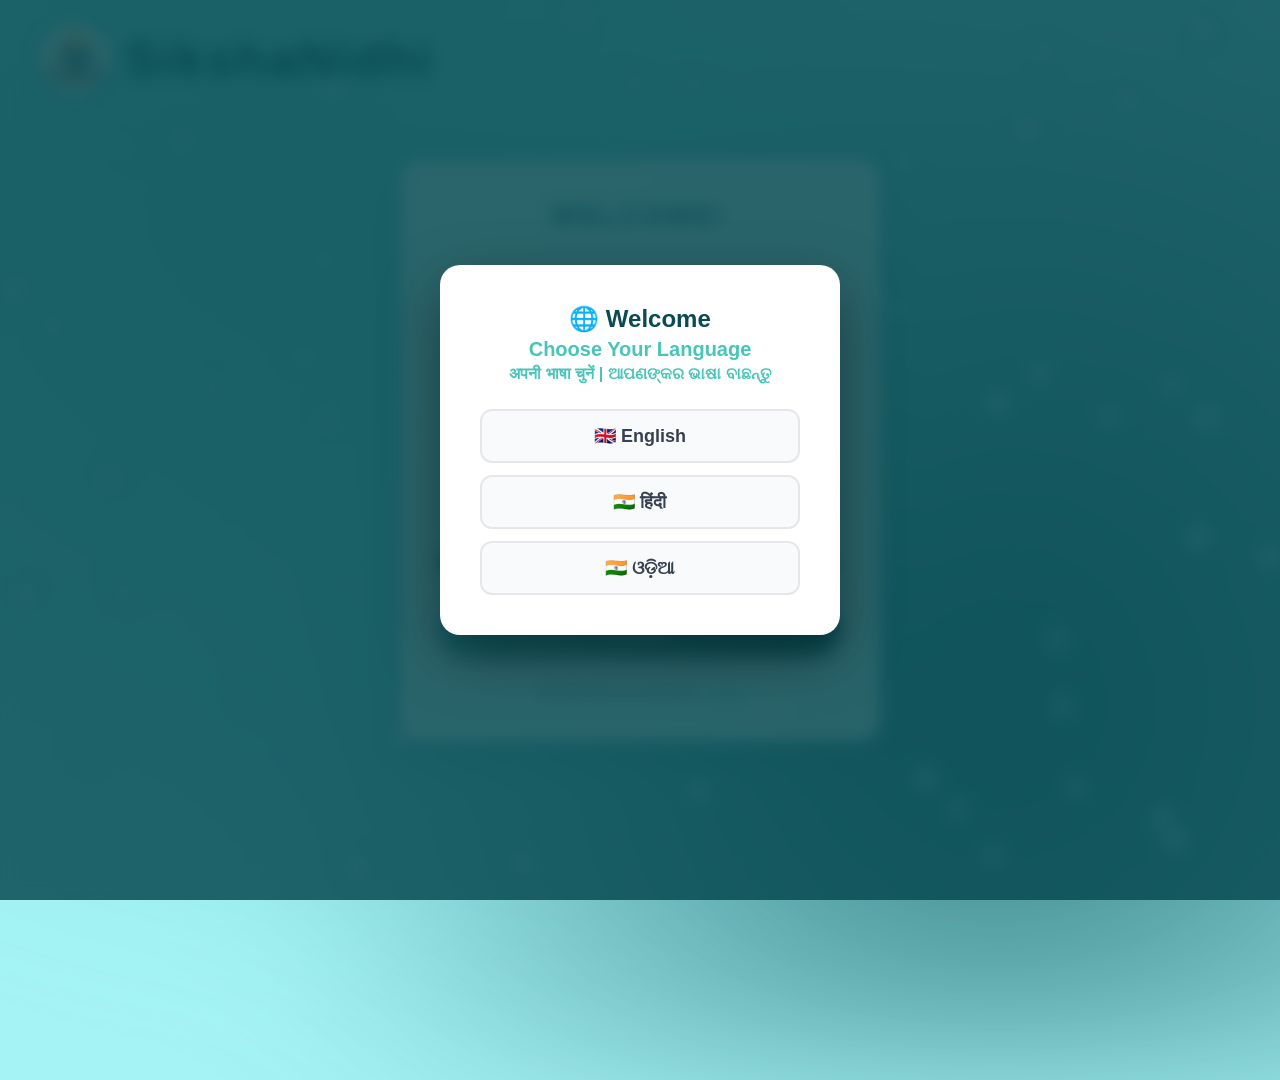
==== frontend/index.html @ 80c8c813 "Update project" ====
<!DOCTYPE html>
<html lang="en">

<head>
    <meta charset="UTF-8">
    <meta name="viewport" content="width=device-width, initial-scale=1.0">
    <title data-i18n="login_page_title">Register & Login Page | SikshaNidhi</title>
    <style>
        /* Base Reset */
        * {
            margin: 0;
            padding: 0;
            box-sizing: border-box;
            font-family: 'Segoe UI', Tahoma, Geneva, Verdana, sans-serif;
        }

        body {
            display: flex;
            align-items: center;
            justify-content: center;
            height: 100vh;
            width: 100vw;
            background-color: #a5f3f5;
            /* Light cyan from attached image */
            position: relative;
            overflow: hidden;
        }

        /* --- Shadowy Graduates Background Animation --- */
        .graduates-background {
            position: absolute;
            top: 0;
            left: 0;
            width: 100%;
            height: 100%;
            /* Semi-transparent dark silhouettes */
            background-image: url('[data-uri]');
            background-size: cover;
            background-repeat: repeat;
            z-index: -2;
            animation: graduateLoop 60s linear infinite;
            opacity: 0.6;
        }

        @keyframes graduateLoop {
            0% {
                background-position: 0 0;
            }

            100% {
                background-position: 0 -1000px;
            }
        }

        /* Blurred background effect using gradient colors */
        body::before {
            content: '';
            position: absolute;
            top: -20%;
            left: -20%;
            width: 140%;
            height: 140%;
            background: radial-gradient(circle at 30% 30%, #53c9c2 0%, transparent 50%),
                radial-gradient(circle at 70% 70%, #054b50 0%, transparent 50%),
                radial-gradient(circle at 50% 10%, #a5f3f5 0%, transparent 40%);
            filter: blur(80px);
            z-index: -3;
            animation: moveGradient 20s infinite alternate;
            opacity: 0.7;
        }

        @keyframes moveGradient {
            0% {
                transform: scale(1) translate(0, 0);
            }

            50% {
                transform: scale(1.05) translate(2%, 2%);
            }

            100% {
                transform: scale(1) translate(-2%, -2%);
            }
        }

        /* Dynamic Shining Particles */
        .particles {
            position: absolute;
            top: 0;
            left: 0;
            width: 100%;
            height: 100%;
            overflow: hidden;
            z-index: 0;
            pointer-events: none;
        }

        .particle {
            position: absolute;
            background: #fff;
            /* Updated to match the new teal glow */
            box-shadow: 0 0 12px 4px rgba(255, 255, 255, 0.9), 0 0 25px 8px rgba(83, 201, 194, 0.8);
            border-radius: 50%;
            animation: float-and-shine linear infinite;
        }

        @keyframes float-and-shine {
            0% {
                transform: translateY(0) scale(0);
                opacity: 0;
            }

            50% {
                opacity: 1;
                transform: translateY(-20vh) scale(1.5);
            }

            100% {
                transform: translateY(-40vh) scale(0);
                opacity: 0;
            }
        }

        /* --- Glassmorphism Container --- */
        .form-container {
            width: 100%;
            max-width: 480px;
            background: rgba(255, 255, 255, 0.85);
            /* Whiter tint for contrast */
            border: 1px solid rgba(83, 201, 194, 0.6);
            /* Medium teal border */
            border-radius: 20px;
            padding: 40px;
            backdrop-filter: blur(25px);
            -webkit-backdrop-filter: blur(25px);
            box-shadow: 0 15px 50px rgba(0, 0, 0, 0.1),
                0 0 30px rgba(83, 201, 194, 0.3);
            color: #333;
            transition: opacity 0.4s ease, transform 0.4s ease, box-shadow 0.3s ease;
            position: absolute;
        }

        .form-container:hover {
            box-shadow: 0 20px 60px rgba(0, 0, 0, 0.12),
                0 0 40px rgba(83, 201, 194, 0.5);
        }

        /* Smooth Hide/Show Transition */
        .hidden {
            opacity: 0;
            visibility: hidden;
            pointer-events: none;
            transform: translateY(20px) scale(0.95);
        }

        .form-container:not(.hidden) {
            opacity: 1;
            visibility: visible;
            pointer-events: auto;
            transform: translateY(0) scale(1);
            z-index: 10;
        }

        .form-container h1 {
            text-align: center;
            font-weight: 600;
            letter-spacing: 4px;
            margin-bottom: 35px;
            font-size: 26px;
            color: #054b50;
            /* Dark teal from attachments */
        }

        /* Error Message Box */
        .error-message {
            background-color: rgba(217, 39, 78, 0.1);
            border: 1px solid #d9274e;
            color: #d9274e;
            text-align: center;
            padding: 12px;
            border-radius: 10px;
            margin-bottom: 20px;
            font-size: 14px;
            opacity: 0;
            transition: opacity 0.3s ease;
            display: none;
        }

        .error-message.show {
            opacity: 1;
            display: block;
        }

        /* Input Fields */
        .input-group {
            margin-bottom: 20px;
            position: relative;
        }

        .input-group input {
            width: 100%;
            padding: 16px 20px;
            background: rgba(255, 255, 255, 0.9);
            border: 1px solid rgba(83, 201, 194, 0.6);
            /* Medium teal */
            border-radius: 12px;
            color: #333;
            font-size: 15px;
            outline: none;
            transition: all 0.3s ease;
        }

        .input-group input:disabled {
            background: rgba(220, 220, 220, 0.4);
            cursor: not-allowed;
            color: #999;
        }

        .input-group input:focus:not(:disabled) {
            border-color: #53c9c2;
            background: rgba(255, 255, 255, 1);
            box-shadow: 0 0 15px rgba(83, 201, 194, 0.4);
        }

        .input-group input::placeholder {
            color: #6b7280;
        }

        /* Eye Icon */
        .eye-icon {
            position: absolute;
            right: 18px;
            top: 50%;
            transform: translateY(-50%);
            cursor: pointer;
            color: #6b7280;
            font-size: 18px;
            user-select: none;
        }

        /* Checkbox Area */
        .remember-me {
            display: flex;
            align-items: center;
            margin-bottom: 30px;
            font-size: 14px;
            color: #555;
        }

        .remember-me input {
            margin-right: 10px;
            accent-color: #054b50;
            /* Dark teal accent */
            width: 16px;
            height: 16px;
            cursor: pointer;
        }

        /* Main Button */
        .action-btn {
            width: 100%;
            padding: 16px;
            /* Gradient matching the attached images (Medium Teal to Dark Teal) */
            background: linear-gradient(135deg, #53c9c2 0%, #054b50 100%);
            border: none;
            border-radius: 30px;
            color: white;
            font-size: 16px;
            font-weight: 600;
            cursor: pointer;
            transition: all 0.3s ease;
            box-shadow: 0 4px 15px rgba(5, 75, 80, 0.4);
        }

        .action-btn:hover {
            transform: translateY(-2px);
            box-shadow: 0 8px 25px rgba(5, 75, 80, 0.6);
        }

        /* --- Logo & App Name Container --- */
        .app-header {
            position: absolute;
            top: 25px;
            left: 40px;
            display: flex;
            align-items: center;
            gap: 15px;
            /* Space between logo and text */
            z-index: 20;
        }

        .app-logo-wrapper {
            width: 70px;
            height: 70px;
            border-radius: 50%;
            overflow: hidden;
            display: flex;
            align-items: center;
            justify-content: center;
            box-shadow: 0 4px 15px rgba(5, 75, 80, 0.3);
            background: white;
            z-index: 21;
        }

        .app-logo-img {
            width: 100%;
            height: 100%;
            object-fit: cover;
            transform: scale(1.4);
            /* Zoom in to crop black border */
        }

        .app-name {
            font-size: 50px;
            font-weight: 800;
            color: #054b50;
            /* Dark teal */
            letter-spacing: 2px;
            animation: logoPulse 4s infinite alternate;
        }

        @keyframes logoPulse {
            0% {
                text-shadow: 0 2px 10px rgba(83, 201, 194, 0.4);
            }

            100% {
                text-shadow: 0 5px 25px rgba(83, 201, 194, 0.8), 0 0 15px rgba(255, 255, 255, 0.4);
            }
        }

        /* Bottom Login Link */
        .toggle-link {
            text-align: center;
            margin-top: 30px;
            color: #666;
            font-size: 14px;
        }

        .toggle-link a {
            color: #53c9c2;
            /* Medium teal */
            text-decoration: none;
            font-weight: 600;
            margin-left: 5px;
            transition: color 0.3s ease;
            cursor: pointer;
        }

        .toggle-link a:hover {
            color: #054b50;
            /* Dark teal */
            text-shadow: 0 0 5px rgba(83, 201, 194, 0.3);
        }

        /* Responsive styling for smaller screens */
        @media (max-width: 600px) {
            .app-header {
                left: 20px;
                top: 15px;
            }

            .app-name {
                font-size: 32px;
            }

            .app-logo-img {
                width: 45px;
                height: 45px;
            }

            .form-container {
                margin: 20px;
                padding: 30px 20px;
                width: calc(100% - 40px);
                top: 80px;
            }
        }
    </style>
  <script src="/config.js"></script>
</head>

<body>

    <div class="graduates-background"></div>

    <!-- Intro Splash Screen -->
    <style>
        #intro-overlay {
            position: fixed;
            top: 0; left: 0;
            width: 100%; height: 100%;
            z-index: 100000;
            background: linear-gradient(135deg, #031f22 0%, #054b50 40%, #0a7a82 70%, #053c42 100%);
            display: flex;
            flex-direction: column;
            align-items: center;
            justify-content: center;
            overflow: hidden;
            transition: opacity 0.9s ease;
        }
        /* Animated radial glow blobs */
        #intro-overlay::before {
            content: '';
            position: absolute;
            width: 600px; height: 600px;
            border-radius: 50%;
            background: radial-gradient(circle, rgba(83,201,194,0.18) 0%, transparent 70%);
            top: -100px; left: -100px;
            animation: blobMove1 8s ease-in-out infinite alternate;
        }
        #intro-overlay::after {
            content: '';
            position: absolute;
            width: 500px; height: 500px;
            border-radius: 50%;
            background: radial-gradient(circle, rgba(76,201,192,0.14) 0%, transparent 70%);
            bottom: -80px; right: -80px;
            animation: blobMove2 9s ease-in-out infinite alternate;
        }
        @keyframes blobMove1 {
            from { transform: translate(0,0) scale(1); }
            to   { transform: translate(80px, 60px) scale(1.2); }
        }
        @keyframes blobMove2 {
            from { transform: translate(0,0) scale(1); }
            to   { transform: translate(-60px,-50px) scale(1.15); }
        }
        .splash-logo-ring {
            width: 130px; height: 130px;
            border-radius: 50%;
            background: rgba(255,255,255,0.06);
            border: 2.5px solid rgba(83,201,194,0.5);
            display: flex;
            align-items: center;
            justify-content: center;
            box-shadow: 0 0 0 0 rgba(83,201,194,0.4);
            animation: ringPulse 2s ease-in-out infinite, splashLogoIn 0.8s cubic-bezier(0.22,1,0.36,1) forwards;
            opacity: 0;
            margin-bottom: 30px;
            position: relative;
            z-index: 1;
        }
        @keyframes ringPulse {
            0%   { box-shadow: 0 0 0 0 rgba(83,201,194,0.4); }
            70%  { box-shadow: 0 0 0 20px rgba(83,201,194,0); }
            100% { box-shadow: 0 0 0 0 rgba(83,201,194,0); }
        }
        @keyframes splashLogoIn {
            from { opacity: 0; transform: scale(0.6) translateY(30px); }
            to   { opacity: 1; transform: scale(1) translateY(0); }
        }
        .splash-logo-img {
            width: 90px; height: 90px;
            border-radius: 50%;
            object-fit: cover;
            transform: scale(1.4);
        }
        .splash-app-name {
            font-family: 'Segoe UI', Tahoma, Geneva, Verdana, sans-serif;
            font-size: 52px;
            font-weight: 800;
            letter-spacing: 3px;
            color: #ffffff;
            text-shadow: 0 0 40px rgba(83,201,194,0.8), 0 4px 20px rgba(0,0,0,0.4);
            animation: splashNameIn 1s 0.3s cubic-bezier(0.22,1,0.36,1) forwards;
            opacity: 0;
            position: relative;
            z-index: 1;
        }
        @keyframes splashNameIn {
            from { opacity: 0; transform: translateY(20px); letter-spacing: 8px; }
            to   { opacity: 1; transform: translateY(0); letter-spacing: 3px; }
        }
        .splash-tagline {
            font-family: 'Segoe UI', Tahoma, Geneva, Verdana, sans-serif;
            font-size: 15px;
            color: rgba(165,232,226,0.8);
            letter-spacing: 2.5px;
            text-transform: uppercase;
            margin-top: 10px;
            animation: splashTagIn 1s 0.6s ease forwards;
            opacity: 0;
            position: relative;
            z-index: 1;
        }
        @keyframes splashTagIn {
            from { opacity: 0; transform: translateY(10px); }
            to   { opacity: 0.85; transform: translateY(0); }
        }
        .splash-bar-wrap {
            margin-top: 50px;
            width: 220px;
            height: 3px;
            background: rgba(255,255,255,0.1);
            border-radius: 99px;
            overflow: hidden;
            animation: splashTagIn 1s 0.8s ease forwards;
            opacity: 0;
            position: relative;
            z-index: 1;
        }
        .splash-bar-fill {
            height: 100%;
            width: 0%;
            background: linear-gradient(90deg, #53c9c2, #a5e8e2);
            border-radius: 99px;
            animation: fillBar 2.4s 0.8s cubic-bezier(0.4,0,0.2,1) forwards;
        }
        @keyframes fillBar {
            from { width: 0%; }
            to   { width: 100%; }
        }
        /* Floating particles inside splash */
        .splash-particle {
            position: absolute;
            border-radius: 50%;
            background: rgba(165,232,226,0.6);
            animation: splashFloat linear infinite;
        }
        @keyframes splashFloat {
            0%   { transform: translateY(0) scale(0); opacity: 0; }
            20%  { opacity: 1; }
            80%  { opacity: 0.6; }
            100% { transform: translateY(-100vh) scale(0.5); opacity: 0; }
        }
    </style>
    <div id="intro-overlay">
        <div class="splash-logo-ring">
            <img src="app_logo.jpeg" alt="SikshaNidhi Logo" class="splash-logo-img">
        </div>
        <div class="splash-app-name" data-i18n="app_name">SikshaNidhi</div>
        <div class="splash-tagline">Empowering Education &middot; Unlocking Futures</div>
        <div class="splash-bar-wrap">
            <div class="splash-bar-fill"></div>
        </div>
    </div>

    <div class="app-header">
        <div class="app-logo-wrapper">
            <img src="app_logo.jpeg" alt="SikshaNidhi Logo" class="app-logo-img">
        </div>
        <div class="app-name" data-i18n="app_name">SikshaNidhi</div>
    </div>

    <div class="form-container" id="registerSection">
        <h1 data-i18n="welcome_register">WELCOME!</h1>

        <div id="registerError" class="error-message" data-i18n="register_error_password">
            Passwords do not match
        </div>

        <form id="registerForm">
            <div class="input-group">
                <input type="text" id="regName" placeholder="Name" required data-i18n-placeholder="ph_name">
            </div>

            <div class="input-group">
                <input type="email" id="regEmail" placeholder="Email" required data-i18n-placeholder="ph_email">
            </div>

            <div class="input-group">
                <input type="password" id="regPassword" placeholder="Password" required
                    data-i18n-placeholder="ph_password">
                <span class="eye-icon" id="toggleRegPassword">👁️</span>
            </div>

            <div class="input-group">
                <input type="password" id="regConfirmPassword" placeholder="Confirm Password" required disabled
                    data-i18n-placeholder="ph_confirm_password">
                <span class="eye-icon" id="toggleRegConfirmPassword">👁️</span>
            </div>

            <div style="display: flex; justify-content: space-between; align-items: center; margin-bottom: 30px;">
                <div class="remember-me" style="margin-bottom: 0;">
                    <input type="checkbox" id="regRemember" checked>
                    <label for="regRemember" data-i18n="remember_me">Remember me</label>
                </div>
                <!-- Language SVG Logo -->
                <button type="button" onclick="showLanguagePopup()"
                    style="background: none; border: none; cursor: pointer; color: #53c9c2; transition: color 0.3s; padding: 0; display: flex;"
                    onmouseover="this.style.color='#054b50'" onmouseout="this.style.color='#53c9c2'"
                    title="Change Language">
                    <svg width="24" height="24" viewBox="0 0 24 24" fill="none" stroke="currentColor" stroke-width="2"
                        stroke-linecap="round" stroke-linejoin="round">
                        <circle cx="12" cy="12" r="10"></circle>
                        <line x1="2" y1="12" x2="22" y2="12"></line>
                        <path
                            d="M12 2a15.3 15.3 0 0 1 4 10 15.3 15.3 0 0 1-4 10 15.3 15.3 0 0 1-4-10 15.3 15.3 0 0 1 4-10z">
                        </path>
                    </svg>
                </button>
            </div>

            <button type="submit" class="action-btn" data-i18n="btn_register">Register</button>
        </form>

        <div class="toggle-link">
            <span data-i18n="already_have_account">Already have an account?</span> <a id="showLoginBtn"
                data-i18n="link_login">Login</a>
        </div>
    </div>

    <div class="form-container hidden" id="loginSection">
        <h1 data-i18n="welcome_back">WELCOME BACK!</h1>

        <div id="loginError" class="error-message" data-i18n="login_error_invalid">
            Incorrect email & password
        </div>

        <form id="loginForm">
            <div class="input-group">
                <input type="email" id="loginEmail" placeholder="Email" required data-i18n-placeholder="ph_email">
            </div>

            <div class="input-group">
                <input type="password" id="loginPassword" placeholder="Password" required
                    data-i18n-placeholder="ph_password">
                <span class="eye-icon" id="toggleLoginPassword">👁️</span>
            </div>

            <div style="display: flex; justify-content: space-between; align-items: center; margin-bottom: 30px;">
                <div class="remember-me" style="margin-bottom: 0;">
                    <input type="checkbox" id="loginRemember" checked>
                    <label for="loginRemember" data-i18n="remember_me">Remember me</label>
                </div>
                <!-- Language SVG Logo -->
                <button type="button" onclick="showLanguagePopup()"
                    style="background: none; border: none; cursor: pointer; color: #53c9c2; transition: color 0.3s; padding: 0; display: flex;"
                    onmouseover="this.style.color='#054b50'" onmouseout="this.style.color='#53c9c2'"
                    title="Change Language">
                    <svg width="24" height="24" viewBox="0 0 24 24" fill="none" stroke="currentColor" stroke-width="2"
                        stroke-linecap="round" stroke-linejoin="round">
                        <circle cx="12" cy="12" r="10"></circle>
                        <line x1="2" y1="12" x2="22" y2="12"></line>
                        <path
                            d="M12 2a15.3 15.3 0 0 1 4 10 15.3 15.3 0 0 1-4 10 15.3 15.3 0 0 1-4-10 15.3 15.3 0 0 1 4-10z">
                        </path>
                    </svg>
                </button>
            </div>

            <button type="submit" class="action-btn" data-i18n="btn_login">Login</button>
        </form>

        <div class="toggle-link">
            <span data-i18n="dont_have_account">Don't have an account?</span> <a id="showRegisterBtn"
                data-i18n="link_register">Register</a>
        </div>
    </div>

    <script>
        // --- 1. Toggle forms (Register vs Login) ---
        const registerSection = document.getElementById('registerSection');
        const loginSection = document.getElementById('loginSection');
        const showLoginBtn = document.getElementById('showLoginBtn');
        const showRegisterBtn = document.getElementById('showRegisterBtn');
        const loginError = document.getElementById('loginError');
        const registerError = document.getElementById('registerError');

        // --- Intro Splash Logic ---
        const introOverlay = document.getElementById('intro-overlay');

        // Generate floating particles inside splash
        for (let i = 0; i < 30; i++) {
            const p = document.createElement('div');
            p.className = 'splash-particle';
            const size = Math.random() * 5 + 2;
            p.style.width = size + 'px';
            p.style.height = size + 'px';
            p.style.left = Math.random() * 100 + 'vw';
            p.style.top = Math.random() * 100 + 'vh';
            p.style.animationDuration = (Math.random() * 6 + 5) + 's';
            p.style.animationDelay = (Math.random() * 4) + 's';
            introOverlay.appendChild(p);
        }

        function hideIntro() {
            introOverlay.style.opacity = '0';
            setTimeout(() => {
                introOverlay.style.display = 'none';
            }, 900);
        }

        // Auto-dismiss after loading bar completes (~2.8s)
        setTimeout(hideIntro, 2800);

        function clearErrors() {
            loginError.classList.remove('show');
            registerError.classList.remove('show');
        }

        showLoginBtn.addEventListener('click', () => {
            registerSection.classList.add('hidden');
            loginSection.classList.remove('hidden');
            clearErrors();
        });

        showRegisterBtn.addEventListener('click', () => {
            loginSection.classList.add('hidden');
            registerSection.classList.remove('hidden');
            clearErrors();
        });

        // --- 2. Toggle Password Visibility ---
        function setupPasswordToggle(toggleIconId, passwordInputId) {
            const toggleIcon = document.getElementById(toggleIconId);
            const passwordInput = document.getElementById(passwordInputId);

            toggleIcon.addEventListener('click', function () {
                if (passwordInput.disabled) return;

                const type = passwordInput.getAttribute('type') === 'password' ? 'text' : 'password';
                passwordInput.setAttribute('type', type);

                this.style.opacity = type === 'password' ? '1' : '0.5';
            });
        }

        setupPasswordToggle('toggleRegPassword', 'regPassword');
        setupPasswordToggle('toggleRegConfirmPassword', 'regConfirmPassword');
        setupPasswordToggle('toggleLoginPassword', 'loginPassword');

        // --- 3. Registration Logic (Saving Data & Validating Match) ---
        const registerForm = document.getElementById('registerForm');
        const regPassword = document.getElementById('regPassword');
        const regConfirmPassword = document.getElementById('regConfirmPassword');

        regPassword.addEventListener('input', function () {
            if (this.value.length > 0) {
                regConfirmPassword.disabled = false;
            } else {
                regConfirmPassword.disabled = true;
                regConfirmPassword.value = '';
                registerError.classList.remove('show');
            }
        });

        registerForm.addEventListener('submit', function (e) {
            e.preventDefault();

            const name = document.getElementById('regName').value;
            const email = document.getElementById('regEmail').value;
            const password = regPassword.value;
            const confirmPassword = regConfirmPassword.value;

            if (password !== confirmPassword) {
                registerError.classList.add('show');
                return;
            }

            registerError.classList.remove('show');
            localStorage.setItem('savedName', name);
            localStorage.setItem('savedEmail', email);
            localStorage.setItem('savedPassword', password);

            registerForm.reset();
            regConfirmPassword.disabled = true;
            registerSection.classList.add('hidden');
            loginSection.classList.remove('hidden');
            clearErrors();

            document.getElementById('loginEmail').value = email;
            const alertMsg = (typeof TRANSLATIONS !== 'undefined' && TRANSLATIONS[localStorage.getItem('sn_lang') || 'en']?.alert_registration_success) ? TRANSLATIONS[localStorage.getItem('sn_lang') || 'en'].alert_registration_success : "Registration Successful! Now you can Login.";
            alert(alertMsg);
        });

        // --- 4. Login Logic (Checking Data) ---
        const loginForm = document.getElementById('loginForm');
        loginForm.addEventListener('submit', function (e) {
            e.preventDefault();

            const enteredEmail = document.getElementById('loginEmail').value;
            const enteredPassword = document.getElementById('loginPassword').value;

            const savedEmail = localStorage.getItem('savedEmail');
            const savedPassword = localStorage.getItem('savedPassword');

            if (enteredEmail === savedEmail && enteredPassword === savedPassword) {
                loginError.classList.remove('show');
                // Update page to dashboard
                // Assuming showNotification is defined elsewhere or will be added.
                // showNotification('Login successful! Welcome back.', 'success');
                setTimeout(() => {
                    window.location.href = 'dashboard.html';
                }, 1500);
            } else {
                loginError.classList.add('show');
            }
        });

        // --- 5. Background Shining Effect ---
        const particlesContainer = document.createElement('div');
        particlesContainer.className = 'particles';
        document.body.insertBefore(particlesContainer, document.body.firstChild);

        for (let i = 0; i < 60; i++) {
            const particle = document.createElement('div');
            particle.className = 'particle';

            particle.style.left = Math.random() * 100 + 'vw';
            particle.style.top = Math.random() * 100 + 'vh';
            const size = Math.random() * 5 + 2;
            particle.style.width = size + 'px';
            particle.style.height = size + 'px';

            particle.style.animationDuration = (Math.random() * 4 + 4) + 's';
            particle.style.animationDelay = (Math.random() * 5) + 's';

            particlesContainer.appendChild(particle);
        }
    </script>
    <!-- language icon handled in form -->
    <script src="translations.js"></script>
    <script src="i18n.js"></script>
</body>

</html>
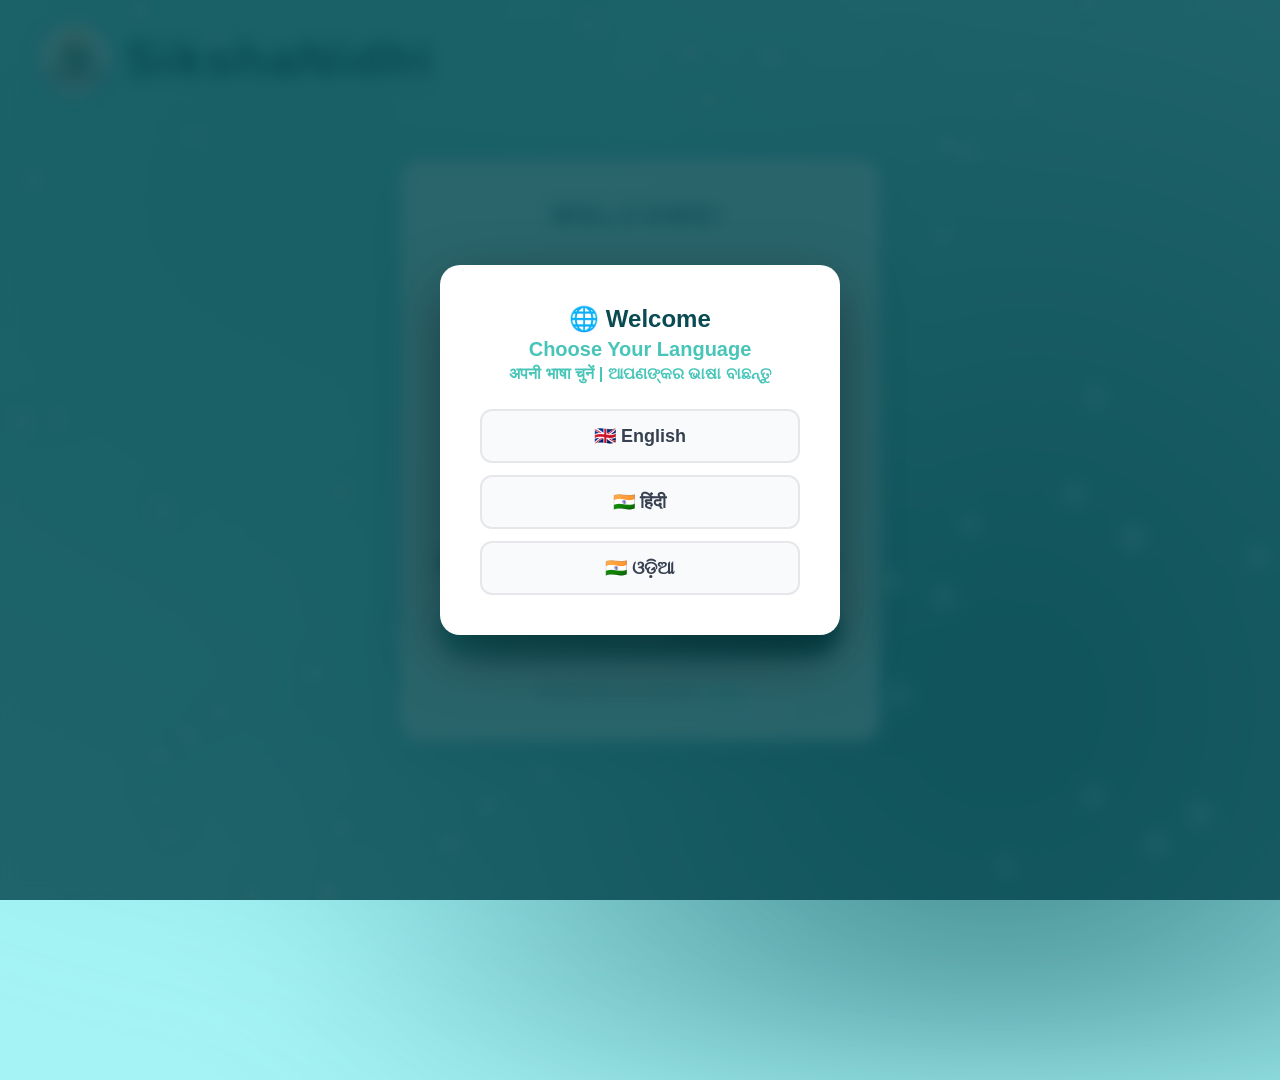
==== commit 72a9fd8e: "fix: remove registration alert popup, redirect directly to login page" ====
--- a/frontend/index.html
+++ b/frontend/index.html
@@ -761,8 +761,6 @@
             clearErrors();
 
             document.getElementById('loginEmail').value = email;
-            const alertMsg = (typeof TRANSLATIONS !== 'undefined' && TRANSLATIONS[localStorage.getItem('sn_lang') || 'en']?.alert_registration_success) ? TRANSLATIONS[localStorage.getItem('sn_lang') || 'en'].alert_registration_success : "Registration Successful! Now you can Login.";
-            alert(alertMsg);
         });
 
         // --- 4. Login Logic (Checking Data) ---
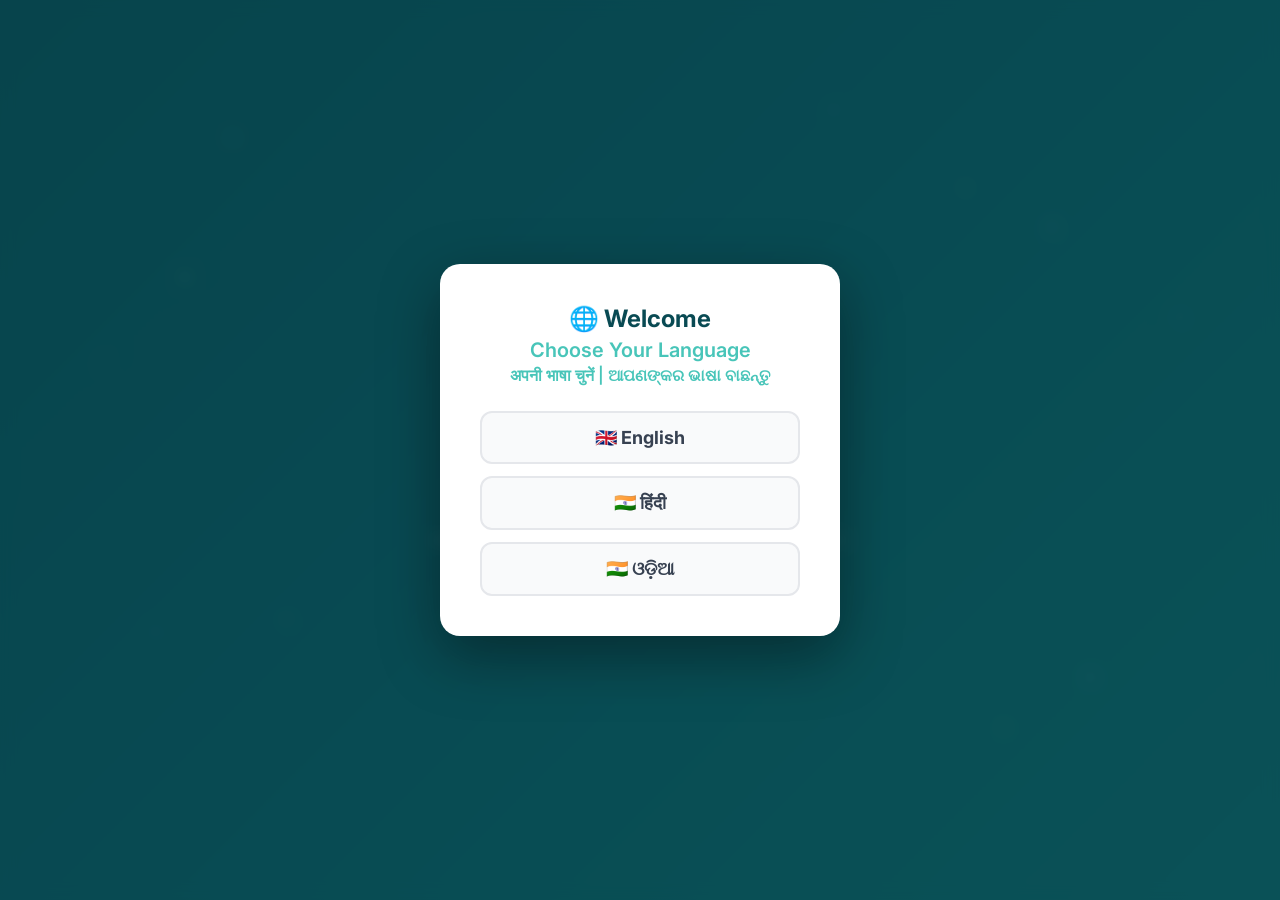
==== commit 98d1901f: "Update splash screen animation" ====
--- a/frontend/index.html
+++ b/frontend/index.html
@@ -4,651 +4,836 @@
 <head>
     <meta charset="UTF-8">
     <meta name="viewport" content="width=device-width, initial-scale=1.0">
-    <title data-i18n="login_page_title">Register & Login Page | SikshaNidhi</title>
+    <link rel="icon" type="image/jpeg" href="app_logo.jpeg">
+    <title data-i18n="login_page_title">SikshaNidhi | Scholarship · Financial Opportunities</title>
+    <!-- Google Fonts -->
+    <link rel="preconnect" href="https://fonts.googleapis.com">
+    <link rel="preconnect" href="https://fonts.gstatic.com" crossorigin>
+    <link href="https://fonts.googleapis.com/css2?family=Inter:wght@400;500;600;700;800&family=Outfit:wght@500;600;700;800&display=swap" rel="stylesheet">
+    
     <style>
-        /* Base Reset */
+        /* --- Base Reset & Typography --- */
         * {
             margin: 0;
             padding: 0;
             box-sizing: border-box;
-            font-family: 'Segoe UI', Tahoma, Geneva, Verdana, sans-serif;
+            font-family: 'Inter', system-ui, -apple-system, sans-serif;
         }
 
         body {
-            display: flex;
-            align-items: center;
-            justify-content: center;
+            background-color: #ffffff;
+            color: #1e293b;
             height: 100vh;
             width: 100vw;
-            background-color: #a5f3f5;
-            /* Light cyan from attached image */
+            overflow: hidden;
+            display: flex;
+            align-items: center;
+            justify-content: center;
+        }
+
+        /* --- Main Split Screen Container --- */
+        .page-container {
+            display: flex;
+            width: 100vw;
+            height: 100vh;
+            max-height: 100vh;
+            overflow: hidden;
+            background: #ffffff;
+        }
+
+        /* --- Left Hero Section --- */
+        .hero-section {
+            flex: 1;
+            height: 100vh;
+            max-height: 100vh;
+            display: flex;
+            align-items: center;
+            justify-content: center;
             position: relative;
             overflow: hidden;
-        }
-
-        /* --- Shadowy Graduates Background Animation --- */
-        .graduates-background {
-            position: absolute;
-            top: 0;
-            left: 0;
-            width: 100%;
-            height: 100%;
-            /* Semi-transparent dark silhouettes */
-            background-image: url('[data-uri]');
-            background-size: cover;
-            background-repeat: repeat;
-            z-index: -2;
-            animation: graduateLoop 60s linear infinite;
-            opacity: 0.6;
-        }
-
-        @keyframes graduateLoop {
-            0% {
-                background-position: 0 0;
-            }
-
-            100% {
-                background-position: 0 -1000px;
-            }
-        }
-
-        /* Blurred background effect using gradient colors */
-        body::before {
-            content: '';
-            position: absolute;
-            top: -20%;
-            left: -20%;
-            width: 140%;
-            height: 140%;
-            background: radial-gradient(circle at 30% 30%, #53c9c2 0%, transparent 50%),
-                radial-gradient(circle at 70% 70%, #054b50 0%, transparent 50%),
-                radial-gradient(circle at 50% 10%, #a5f3f5 0%, transparent 40%);
-            filter: blur(80px);
-            z-index: -3;
-            animation: moveGradient 20s infinite alternate;
-            opacity: 0.7;
-        }
-
-        @keyframes moveGradient {
-            0% {
-                transform: scale(1) translate(0, 0);
-            }
-
-            50% {
-                transform: scale(1.05) translate(2%, 2%);
-            }
-
-            100% {
-                transform: scale(1) translate(-2%, -2%);
-            }
-        }
-
-        /* Dynamic Shining Particles */
-        .particles {
-            position: absolute;
-            top: 0;
-            left: 0;
-            width: 100%;
-            height: 100%;
-            overflow: hidden;
-            z-index: 0;
-            pointer-events: none;
-        }
-
-        .particle {
-            position: absolute;
-            background: #fff;
-            /* Updated to match the new teal glow */
-            box-shadow: 0 0 12px 4px rgba(255, 255, 255, 0.9), 0 0 25px 8px rgba(83, 201, 194, 0.8);
-            border-radius: 50%;
-            animation: float-and-shine linear infinite;
-        }
-
-        @keyframes float-and-shine {
-            0% {
-                transform: translateY(0) scale(0);
-                opacity: 0;
-            }
-
-            50% {
-                opacity: 1;
-                transform: translateY(-20vh) scale(1.5);
-            }
-
-            100% {
-                transform: translateY(-40vh) scale(0);
-                opacity: 0;
-            }
-        }
-
-        /* --- Glassmorphism Container --- */
-        .form-container {
-            width: 100%;
-            max-width: 480px;
-            background: rgba(255, 255, 255, 0.85);
-            /* Whiter tint for contrast */
-            border: 1px solid rgba(83, 201, 194, 0.6);
-            /* Medium teal border */
-            border-radius: 20px;
-            padding: 40px;
-            backdrop-filter: blur(25px);
-            -webkit-backdrop-filter: blur(25px);
-            box-shadow: 0 15px 50px rgba(0, 0, 0, 0.1),
-                0 0 30px rgba(83, 201, 194, 0.3);
-            color: #333;
-            transition: opacity 0.4s ease, transform 0.4s ease, box-shadow 0.3s ease;
-            position: absolute;
-        }
-
-        .form-container:hover {
-            box-shadow: 0 20px 60px rgba(0, 0, 0, 0.12),
-                0 0 40px rgba(83, 201, 194, 0.5);
-        }
-
-        /* Smooth Hide/Show Transition */
-        .hidden {
-            opacity: 0;
-            visibility: hidden;
-            pointer-events: none;
-            transform: translateY(20px) scale(0.95);
-        }
-
-        .form-container:not(.hidden) {
-            opacity: 1;
-            visibility: visible;
-            pointer-events: auto;
-            transform: translateY(0) scale(1);
-            z-index: 10;
-        }
-
-        .form-container h1 {
-            text-align: center;
-            font-weight: 600;
-            letter-spacing: 4px;
-            margin-bottom: 35px;
-            font-size: 26px;
-            color: #054b50;
-            /* Dark teal from attachments */
-        }
-
-        /* Error Message Box */
-        .error-message {
-            background-color: rgba(217, 39, 78, 0.1);
-            border: 1px solid #d9274e;
-            color: #d9274e;
-            text-align: center;
-            padding: 12px;
-            border-radius: 10px;
-            margin-bottom: 20px;
-            font-size: 14px;
-            opacity: 0;
-            transition: opacity 0.3s ease;
-            display: none;
-        }
-
-        .error-message.show {
-            opacity: 1;
-            display: block;
-        }
-
-        /* Input Fields */
-        .input-group {
-            margin-bottom: 20px;
-            position: relative;
-        }
-
-        .input-group input {
-            width: 100%;
-            padding: 16px 20px;
-            background: rgba(255, 255, 255, 0.9);
-            border: 1px solid rgba(83, 201, 194, 0.6);
-            /* Medium teal */
-            border-radius: 12px;
-            color: #333;
-            font-size: 15px;
-            outline: none;
-            transition: all 0.3s ease;
-        }
-
-        .input-group input:disabled {
-            background: rgba(220, 220, 220, 0.4);
-            cursor: not-allowed;
-            color: #999;
-        }
-
-        .input-group input:focus:not(:disabled) {
-            border-color: #53c9c2;
-            background: rgba(255, 255, 255, 1);
-            box-shadow: 0 0 15px rgba(83, 201, 194, 0.4);
-        }
-
-        .input-group input::placeholder {
-            color: #6b7280;
-        }
-
-        /* Eye Icon */
-        .eye-icon {
-            position: absolute;
-            right: 18px;
-            top: 50%;
-            transform: translateY(-50%);
-            cursor: pointer;
-            color: #6b7280;
-            font-size: 18px;
-            user-select: none;
-        }
-
-        /* Checkbox Area */
-        .remember-me {
-            display: flex;
-            align-items: center;
-            margin-bottom: 30px;
-            font-size: 14px;
-            color: #555;
-        }
-
-        .remember-me input {
-            margin-right: 10px;
-            accent-color: #054b50;
-            /* Dark teal accent */
-            width: 16px;
-            height: 16px;
-            cursor: pointer;
-        }
-
-        /* Main Button */
-        .action-btn {
-            width: 100%;
-            padding: 16px;
-            /* Gradient matching the attached images (Medium Teal to Dark Teal) */
-            background: linear-gradient(135deg, #53c9c2 0%, #054b50 100%);
-            border: none;
-            border-radius: 30px;
-            color: white;
-            font-size: 16px;
-            font-weight: 600;
-            cursor: pointer;
-            transition: all 0.3s ease;
-            box-shadow: 0 4px 15px rgba(5, 75, 80, 0.4);
-        }
-
-        .action-btn:hover {
-            transform: translateY(-2px);
-            box-shadow: 0 8px 25px rgba(5, 75, 80, 0.6);
-        }
-
-        /* --- Logo & App Name Container --- */
-        .app-header {
-            position: absolute;
-            top: 25px;
-            left: 40px;
-            display: flex;
-            align-items: center;
-            gap: 15px;
-            /* Space between logo and text */
-            z-index: 20;
-        }
-
-        .app-logo-wrapper {
-            width: 70px;
-            height: 70px;
-            border-radius: 50%;
-            overflow: hidden;
-            display: flex;
-            align-items: center;
-            justify-content: center;
-            box-shadow: 0 4px 15px rgba(5, 75, 80, 0.3);
-            background: white;
-            z-index: 21;
-        }
-
-        .app-logo-img {
+            background: #faf7fc;
+            padding: 0;
+        }
+
+        .hero-full-img {
             width: 100%;
             height: 100%;
             object-fit: cover;
-            transform: scale(1.4);
-            /* Zoom in to crop black border */
-        }
-
-        .app-name {
-            font-size: 50px;
+            object-position: center;
+            display: block;
+            image-rendering: -webkit-optimize-contrast;
+            image-rendering: crisp-edges;
+            filter: contrast(1.06) brightness(1.03) saturate(1.06);
+            transition: filter 0.3s ease;
+        }
+
+        /* --- Right Form Section --- */
+        .form-section {
+            flex: 1;
+            height: 100vh;
+            max-height: 100vh;
+            overflow-y: auto;
+            background: #ffffff;
+            padding: 40px 60px;
+            display: flex;
+            flex-direction: column;
+            justify-content: space-between;
+            position: relative;
+        }
+
+        /* Top Right AI & Language Bar */
+        .top-right-bar {
+            display: flex;
+            align-items: center;
+            justify-content: flex-end;
+            gap: 14px;
+            width: 100%;
+            margin-bottom: 25px;
+        }
+
+        .ai-badge {
+            display: flex;
+            align-items: center;
+            gap: 6px;
+            font-size: 15px;
+            font-weight: 700;
+            color: #1e1b4b;
+            background: #f1f5f9;
+            padding: 6px 14px;
+            border-radius: 20px;
+            user-select: none;
+        }
+
+        .lang-btn {
+            background: #f8fafc;
+            border: 1px solid #e2e8f0;
+            border-radius: 10px;
+            padding: 7px 11px;
+            cursor: pointer;
+            color: #4f46e5;
+            display: flex;
+            align-items: center;
+            justify-content: center;
+            transition: all 0.2s ease;
+        }
+
+        .lang-btn:hover {
+            background: #eef2ff;
+            border-color: #c7d2fe;
+            transform: scale(1.05);
+        }
+
+        /* Form Container Wrappers */
+        .form-wrapper {
+            max-width: 400px;
+            width: 100%;
+            margin: auto;
+            transition: opacity 0.3s ease, transform 0.3s ease;
+        }
+
+        .form-wrapper.hidden {
+            display: none;
+            opacity: 0;
+            transform: translateY(15px);
+        }
+
+        .welcome-subtitle {
+            font-size: 13px;
+            font-weight: 700;
+            letter-spacing: 1.2px;
+            text-transform: uppercase;
+            color: #5850ec;
+            margin-bottom: 8px;
+            display: flex;
+            align-items: center;
+            gap: 6px;
+        }
+
+        .form-title {
+            font-family: 'Outfit', 'Inter', sans-serif;
+            font-size: 30px;
             font-weight: 800;
-            color: #054b50;
-            /* Dark teal */
-            letter-spacing: 2px;
-            animation: logoPulse 4s infinite alternate;
-        }
-
-        @keyframes logoPulse {
-            0% {
-                text-shadow: 0 2px 10px rgba(83, 201, 194, 0.4);
+            color: #0f172a;
+            margin-bottom: 32px;
+            letter-spacing: -0.5px;
+        }
+
+        /* Input Elements & Labels */
+        .field-group {
+            margin-bottom: 22px;
+        }
+
+        .field-header {
+            display: flex;
+            justify-content: space-between;
+            align-items: center;
+            margin-bottom: 8px;
+        }
+
+        .field-label {
+            font-size: 14px;
+            font-weight: 600;
+            color: #374151;
+        }
+
+        .forgot-link {
+            font-size: 13px;
+            font-weight: 600;
+            color: #5850ec;
+            text-decoration: none;
+            transition: color 0.2s ease;
+            cursor: pointer;
+        }
+
+        .forgot-link:hover {
+            color: #3730a3;
+            text-decoration: underline;
+        }
+
+        .input-box-wrapper {
+            position: relative;
+            display: flex;
+            align-items: center;
+        }
+
+        .input-icon-left {
+            position: absolute;
+            left: 16px;
+            color: #9ca3af;
+            display: flex;
+            align-items: center;
+            justify-content: center;
+            pointer-events: none;
+        }
+
+        .input-field {
+            width: 100%;
+            padding: 13px 16px 13px 44px;
+            font-size: 14px;
+            color: #0f172a;
+            background: #ffffff;
+            border: 1px solid #e5e7eb;
+            border-radius: 8px;
+            outline: none;
+            transition: all 0.2s ease;
+        }
+
+        .input-field.has-eye {
+            padding-right: 44px;
+        }
+
+        .input-field::placeholder {
+            color: #9ca3af;
+        }
+
+        .input-field:focus {
+            border-color: #6366f1;
+            box-shadow: 0 0 0 3px rgba(99, 102, 241, 0.12);
+        }
+
+        .input-field:disabled {
+            background: #f8fafc;
+            cursor: not-allowed;
+            color: #9ca3af;
+        }
+
+        .eye-toggle {
+            position: absolute;
+            right: 16px;
+            cursor: pointer;
+            color: #9ca3af;
+            display: flex;
+            align-items: center;
+            justify-content: center;
+            transition: color 0.2s ease;
+            user-select: none;
+        }
+
+        .eye-toggle:hover {
+            color: #4b5563;
+        }
+
+        /* Main Submit Button */
+        .submit-btn {
+            width: 100%;
+            padding: 14px;
+            margin-top: 26px;
+            background: #4f46e5;
+            border: none;
+            border-radius: 8px;
+            color: #ffffff;
+            font-size: 15px;
+            font-weight: 600;
+            cursor: pointer;
+            display: flex;
+            align-items: center;
+            justify-content: center;
+            gap: 10px;
+            transition: all 0.2s ease;
+            box-shadow: 0 4px 14px rgba(79, 70, 229, 0.3);
+        }
+
+        .submit-btn:hover {
+            background: #4338ca;
+            transform: translateY(-1px);
+            box-shadow: 0 6px 18px rgba(79, 70, 229, 0.4);
+        }
+
+        .submit-btn:active {
+            transform: translateY(0);
+        }
+
+        /* Footer Link */
+        .form-footer-text {
+            text-align: center;
+            margin-top: 36px;
+            font-size: 14px;
+            color: #4b5563;
+        }
+
+        .form-footer-text a {
+            color: #5850ec;
+            font-weight: 600;
+            text-decoration: none;
+            cursor: pointer;
+            margin-left: 4px;
+            transition: color 0.2s ease;
+        }
+
+        .form-footer-text a:hover {
+            color: #3730a3;
+            text-decoration: underline;
+        }
+
+        /* Error Banner */
+        .error-message {
+            background-color: #fef2f2;
+            border: 1px solid #fca5a5;
+            color: #dc2626;
+            padding: 12px 16px;
+            border-radius: 8px;
+            margin-bottom: 22px;
+            font-size: 14px;
+            font-weight: 500;
+            display: none;
+        }
+
+        .error-message.show {
+            display: block;
+            animation: fadeIn 0.3s ease;
+        }
+
+        @keyframes fadeIn {
+            from { opacity: 0; transform: translateY(-5px); }
+            to { opacity: 1; transform: translateY(0); }
+        }
+
+        /* Responsive Layout for Mobile & Tablet */
+        @media (max-width: 960px) {
+            body {
+                height: auto;
+                overflow-y: auto;
             }
 
-            100% {
-                text-shadow: 0 5px 25px rgba(83, 201, 194, 0.8), 0 0 15px rgba(255, 255, 255, 0.4);
+            .page-container {
+                flex-direction: column;
+                height: auto;
+                max-height: none;
+                overflow: visible;
             }
-        }
-
-        /* Bottom Login Link */
-        .toggle-link {
-            text-align: center;
-            margin-top: 30px;
-            color: #666;
-            font-size: 14px;
-        }
-
-        .toggle-link a {
-            color: #53c9c2;
-            /* Medium teal */
-            text-decoration: none;
-            font-weight: 600;
-            margin-left: 5px;
-            transition: color 0.3s ease;
-            cursor: pointer;
-        }
-
-        .toggle-link a:hover {
-            color: #054b50;
-            /* Dark teal */
-            text-shadow: 0 0 5px rgba(83, 201, 194, 0.3);
-        }
-
-        /* Responsive styling for smaller screens */
-        @media (max-width: 600px) {
-            .app-header {
-                left: 20px;
-                top: 15px;
+
+            .hero-section {
+                padding: 0;
+                width: 100%;
+                height: auto;
+                max-height: 450px;
             }
 
-            .app-name {
-                font-size: 32px;
+            .hero-full-img {
+                width: 100%;
+                height: 100%;
+                object-fit: cover;
             }
 
-            .app-logo-img {
-                width: 45px;
-                height: 45px;
+            .form-section {
+                padding: 40px 30px;
+                height: auto;
+                max-height: none;
+                overflow-y: visible;
             }
-
-            .form-container {
-                margin: 20px;
-                padding: 30px 20px;
-                width: calc(100% - 40px);
-                top: 80px;
-            }
         }
     </style>
-  <script src="/config.js"></script>
+    <script src="/config.js"></script>
 </head>
 
 <body>
 
-    <div class="graduates-background"></div>
-
-    <!-- Intro Splash Screen -->
+    <!-- Intro Splash Screen: LIGHT SWEEP LOGO REVEAL -->
     <style>
         #intro-overlay {
             position: fixed;
             top: 0; left: 0;
             width: 100%; height: 100%;
             z-index: 100000;
-            background: linear-gradient(135deg, #031f22 0%, #054b50 40%, #0a7a82 70%, #053c42 100%);
-            display: flex;
-            flex-direction: column;
+            background: linear-gradient(135deg, #042429 0%, #094A53 45%, #0f6c65 75%, #187a73 100%);
+            display: flex;
             align-items: center;
             justify-content: center;
             overflow: hidden;
             transition: opacity 0.9s ease;
         }
-        /* Animated radial glow blobs */
-        #intro-overlay::before {
-            content: '';
-            position: absolute;
-            width: 600px; height: 600px;
+
+        .splash-stage {
+            position: relative;
+            display: flex;
+            flex-direction: column;
+            align-items: center;
+            justify-content: center;
+            width: 100%;
+            max-width: 500px;
+            padding: 20px;
+        }
+
+        /* 1, 3 & 4. Logo Sweep Container & Faint-to-Bright Logo Badge */
+        .logo-sweep-container {
+            position: relative;
+            width: 130px;
+            height: 130px;
+            margin-bottom: 24px;
+            display: flex;
+            align-items: center;
+            justify-content: center;
+            overflow: hidden;
             border-radius: 50%;
-            background: radial-gradient(circle, rgba(83,201,194,0.18) 0%, transparent 70%);
-            top: -100px; left: -100px;
-            animation: blobMove1 8s ease-in-out infinite alternate;
-        }
-        #intro-overlay::after {
-            content: '';
-            position: absolute;
-            width: 500px; height: 500px;
+        }
+
+        .splash-logo-ring {
+            width: 120px; height: 120px;
             border-radius: 50%;
-            background: radial-gradient(circle, rgba(76,201,192,0.14) 0%, transparent 70%);
-            bottom: -80px; right: -80px;
-            animation: blobMove2 9s ease-in-out infinite alternate;
-        }
-        @keyframes blobMove1 {
-            from { transform: translate(0,0) scale(1); }
-            to   { transform: translate(80px, 60px) scale(1.2); }
-        }
-        @keyframes blobMove2 {
-            from { transform: translate(0,0) scale(1); }
-            to   { transform: translate(-60px,-50px) scale(1.15); }
-        }
-        .splash-logo-ring {
-            width: 130px; height: 130px;
-            border-radius: 50%;
-            background: rgba(255,255,255,0.06);
-            border: 2.5px solid rgba(83,201,194,0.5);
+            background: rgba(255, 255, 255, 0.95);
+            border: 3px solid rgba(72, 197, 185, 0.3);
             display: flex;
             align-items: center;
             justify-content: center;
-            box-shadow: 0 0 0 0 rgba(83,201,194,0.4);
-            animation: ringPulse 2s ease-in-out infinite, splashLogoIn 0.8s cubic-bezier(0.22,1,0.36,1) forwards;
-            opacity: 0;
-            margin-bottom: 30px;
             position: relative;
-            z-index: 1;
-        }
-        @keyframes ringPulse {
-            0%   { box-shadow: 0 0 0 0 rgba(83,201,194,0.4); }
-            70%  { box-shadow: 0 0 0 20px rgba(83,201,194,0); }
-            100% { box-shadow: 0 0 0 0 rgba(83,201,194,0); }
-        }
-        @keyframes splashLogoIn {
-            from { opacity: 0; transform: scale(0.6) translateY(30px); }
-            to   { opacity: 1; transform: scale(1) translateY(0); }
-        }
+            overflow: hidden;
+            box-shadow: 0 0 15px rgba(0, 0, 0, 0.2);
+            /* 1. Logo Starts Faint */
+            opacity: 0.25;
+            filter: brightness(0.4) blur(0.5px);
+            /* 3 & 4. Logo Illuminates as Light Sweeps Across */
+            animation: illuminateLogo 1.6s cubic-bezier(0.25, 1, 0.5, 1) 0.7s forwards, logoBreathe 3s ease-in-out 2.3s infinite alternate;
+        }
+
+        @keyframes illuminateLogo {
+            0% { opacity: 0.25; filter: brightness(0.4) blur(0.5px); border-color: rgba(72, 197, 185, 0.3); box-shadow: 0 0 15px rgba(0, 0, 0, 0.2); }
+            50% { opacity: 0.75; filter: brightness(0.85); }
+            100% { opacity: 1; filter: brightness(1) blur(0px); border-color: #48C5B9; box-shadow: 0 0 35px rgba(72, 197, 185, 0.5), 0 0 15px rgba(255, 225, 120, 0.3); }
+        }
+
+        @keyframes logoBreathe {
+            0% { box-shadow: 0 0 30px rgba(72, 197, 185, 0.4), 0 0 12px rgba(255, 225, 120, 0.2); }
+            100% { box-shadow: 0 0 45px rgba(72, 197, 185, 0.75), 0 0 20px rgba(255, 225, 120, 0.45); }
+        }
+
         .splash-logo-img {
-            width: 90px; height: 90px;
+            width: 100%; height: 100%;
             border-radius: 50%;
             object-fit: cover;
-            transform: scale(1.4);
-        }
+            transform: scale(1.35);
+        }
+
+        /* 2 & 3. Light Streak Beam Sweeping LEFT -> RIGHT Across Logo */
+        .light-sweep-beam {
+            position: absolute;
+            top: -20%;
+            left: -150%;
+            width: 75%;
+            height: 140%;
+            background: linear-gradient(105deg, 
+                transparent 0%, 
+                rgba(72, 197, 185, 0.15) 30%, 
+                rgba(255, 225, 120, 0.75) 50%, 
+                rgba(72, 197, 185, 0.85) 65%, 
+                transparent 100%);
+            transform: skewX(-25deg);
+            pointer-events: none;
+            z-index: 10;
+            filter: blur(3px);
+            animation: sweepLight 1.8s cubic-bezier(0.4, 0, 0.2, 1) 0.5s forwards;
+        }
+
+        @keyframes sweepLight {
+            0% { left: -150%; opacity: 0; }
+            20% { opacity: 1; }
+            80% { opacity: 1; }
+            100% { left: 200%; opacity: 0; }
+        }
+
+        /* Subtle Trailing Sparkles */
+        .sweep-sparkles {
+            position: absolute;
+            inset: 0;
+            pointer-events: none;
+            z-index: 12;
+            overflow: hidden;
+            border-radius: 50%;
+        }
+
+        .sparkle-dot {
+            position: absolute;
+            width: 3px;
+            height: 3px;
+            background: #ffe599;
+            border-radius: 50%;
+            box-shadow: 0 0 6px #ffe599, 0 0 10px #48C5B9;
+            opacity: 0;
+        }
+
+        .sp1 { top: 35%; left: 30%; animation: sparkleFade 1.2s ease 0.9s forwards; }
+        .sp2 { top: 55%; left: 50%; animation: sparkleFade 1.2s ease 1.1s forwards; }
+        .sp3 { top: 40%; left: 70%; animation: sparkleFade 1.2s ease 1.3s forwards; }
+
+        @keyframes sparkleFade {
+            0% { opacity: 0; transform: scale(0.5); }
+            50% { opacity: 0.9; transform: scale(1.4); }
+            100% { opacity: 0; transform: scale(0.4); }
+        }
+
+        /* 5. Brand Name & Tagline Reveal (Subtle Upward Motion & Fade) */
         .splash-app-name {
-            font-family: 'Segoe UI', Tahoma, Geneva, Verdana, sans-serif;
-            font-size: 52px;
+            font-family: 'Outfit', sans-serif;
+            font-size: 46px;
             font-weight: 800;
-            letter-spacing: 3px;
             color: #ffffff;
-            text-shadow: 0 0 40px rgba(83,201,194,0.8), 0 4px 20px rgba(0,0,0,0.4);
-            animation: splashNameIn 1s 0.3s cubic-bezier(0.22,1,0.36,1) forwards;
+            letter-spacing: 2px;
+            margin-bottom: 6px;
             opacity: 0;
-            position: relative;
-            z-index: 1;
-        }
-        @keyframes splashNameIn {
-            from { opacity: 0; transform: translateY(20px); letter-spacing: 8px; }
-            to   { opacity: 1; transform: translateY(0); letter-spacing: 3px; }
-        }
+            transform: translateY(14px);
+            animation: revealUp 1.1s cubic-bezier(0.16, 1, 0.3, 1) 1.6s forwards;
+            text-shadow: 0 4px 20px rgba(0,0,0,0.3);
+        }
+
         .splash-tagline {
-            font-family: 'Segoe UI', Tahoma, Geneva, Verdana, sans-serif;
-            font-size: 15px;
-            color: rgba(165,232,226,0.8);
-            letter-spacing: 2.5px;
+            font-size: 13.5px;
+            color: #e0f7fa;
+            letter-spacing: 2px;
             text-transform: uppercase;
-            margin-top: 10px;
-            animation: splashTagIn 1s 0.6s ease forwards;
+            font-weight: 600;
             opacity: 0;
-            position: relative;
-            z-index: 1;
-        }
-        @keyframes splashTagIn {
-            from { opacity: 0; transform: translateY(10px); }
-            to   { opacity: 0.85; transform: translateY(0); }
-        }
+            transform: translateY(12px);
+            animation: revealUp 1.1s cubic-bezier(0.16, 1, 0.3, 1) 1.9s forwards;
+        }
+
+        @keyframes revealUp {
+            0% { opacity: 0; transform: translateY(14px); }
+            100% { opacity: 1; transform: translateY(0); }
+        }
+
+        /* 6. Sleek Minimal Progress Bar */
         .splash-bar-wrap {
-            margin-top: 50px;
+            margin-top: 36px;
             width: 220px;
             height: 3px;
-            background: rgba(255,255,255,0.1);
+            background: rgba(255,255,255,0.15);
             border-radius: 99px;
             overflow: hidden;
-            animation: splashTagIn 1s 0.8s ease forwards;
             opacity: 0;
-            position: relative;
-            z-index: 1;
-        }
+            animation: fadeIn 0.8s ease 1.4s forwards;
+        }
+
         .splash-bar-fill {
             height: 100%;
             width: 0%;
-            background: linear-gradient(90deg, #53c9c2, #a5e8e2);
+            background: linear-gradient(90deg, #48C5B9 0%, #ffe599 70%, #a5e8e2 100%);
             border-radius: 99px;
-            animation: fillBar 2.4s 0.8s cubic-bezier(0.4,0,0.2,1) forwards;
-        }
-        @keyframes fillBar {
-            from { width: 0%; }
-            to   { width: 100%; }
-        }
-        /* Floating particles inside splash */
-        .splash-particle {
+            box-shadow: 0 0 10px rgba(72, 197, 185, 0.6);
+            animation: fillProgress 3.0s cubic-bezier(0.4, 0, 0.2, 1) forwards;
+        }
+
+        @keyframes fillProgress {
+            0% { width: 0%; }
+            100% { width: 100%; }
+        }
+
+        /* Twinkling Background Stars */
+        .splash-stars {
             position: absolute;
+            inset: 0;
+            pointer-events: none;
+            overflow: hidden;
+            z-index: 1;
+        }
+
+        .star-sparkle {
+            position: absolute;
+            background: #ffffff;
             border-radius: 50%;
-            background: rgba(165,232,226,0.6);
-            animation: splashFloat linear infinite;
-        }
-        @keyframes splashFloat {
-            0%   { transform: translateY(0) scale(0); opacity: 0; }
-            20%  { opacity: 1; }
-            80%  { opacity: 0.6; }
-            100% { transform: translateY(-100vh) scale(0.5); opacity: 0; }
+            box-shadow: 0 0 6px rgba(255, 255, 255, 0.9), 0 0 12px rgba(72, 197, 185, 0.7);
+            animation: starTwinkle 2.8s infinite ease-in-out alternate;
+        }
+
+        .star-cross {
+            position: absolute;
+            color: rgba(255, 225, 120, 0.9);
+            font-size: 11px;
+            animation: starTwinkle 3.2s infinite ease-in-out alternate;
+            user-select: none;
+            filter: drop-shadow(0 0 6px rgba(72, 197, 185, 0.7));
+        }
+
+        @keyframes starTwinkle {
+            0% { opacity: 0.15; transform: scale(0.6); }
+            50% { opacity: 0.95; transform: scale(1.3); }
+            100% { opacity: 0.25; transform: scale(0.7); }
+        }
+
+        @keyframes fadeIn {
+            to { opacity: 1; }
         }
     </style>
+
     <div id="intro-overlay">
-        <div class="splash-logo-ring">
-            <img src="app_logo.jpeg" alt="SikshaNidhi Logo" class="splash-logo-img">
+        <!-- Twinkling Background Stars -->
+        <div class="splash-stars">
+            <span class="star-sparkle" style="top: 15%; left: 18%; width: 3px; height: 3px; animation-delay: 0.2s;"></span>
+            <span class="star-sparkle" style="top: 25%; left: 82%; width: 4px; height: 4px; animation-delay: 0.7s;"></span>
+            <span class="star-sparkle" style="top: 70%; left: 12%; width: 3px; height: 3px; animation-delay: 1.1s;"></span>
+            <span class="star-sparkle" style="top: 75%; left: 85%; width: 4px; height: 4px; animation-delay: 0.4s;"></span>
+            <span class="star-sparkle" style="top: 40%; left: 8%;  width: 2px; height: 2px; animation-delay: 1.5s;"></span>
+            <span class="star-sparkle" style="top: 35%; left: 92%; width: 3px; height: 3px; animation-delay: 0.9s;"></span>
+            <span class="star-sparkle" style="top: 85%; left: 30%; width: 2px; height: 2px; animation-delay: 1.8s;"></span>
+            <span class="star-sparkle" style="top: 12%; left: 65%; width: 3px; height: 3px; animation-delay: 1.3s;"></span>
+
+            <span class="star-cross" style="top: 20%; left: 75%; animation-delay: 0.5s;">✦</span>
+            <span class="star-cross" style="top: 68%; left: 22%; animation-delay: 1.2s;">✦</span>
+            <span class="star-cross" style="top: 30%; left: 14%; animation-delay: 0.8s;">★</span>
+            <span class="star-cross" style="top: 80%; left: 78%; animation-delay: 1.6s;">✦</span>
         </div>
-        <div class="splash-app-name" data-i18n="app_name">SikshaNidhi</div>
-        <div class="splash-tagline">Empowering Education &middot; Unlocking Futures</div>
-        <div class="splash-bar-wrap">
-            <div class="splash-bar-fill"></div>
+
+        <div class="splash-stage">
+
+            <!-- Logo Sweep Container -->
+            <div class="logo-sweep-container">
+                <!-- Faint Logo Badge (Illuminates as light sweeps) -->
+                <div class="splash-logo-ring">
+                    <img src="app_logo.jpeg" alt="SikshaNidhi Logo" class="splash-logo-img">
+                </div>
+
+                <!-- Light Sweep Beam Streak -->
+                <div class="light-sweep-beam"></div>
+
+                <!-- Subtle Trailing Sparkles -->
+                <div class="sweep-sparkles">
+                    <span class="sparkle-dot sp1"></span>
+                    <span class="sparkle-dot sp2"></span>
+                    <span class="sparkle-dot sp3"></span>
+                </div>
+            </div>
+
+            <!-- Brand Name -->
+            <div class="splash-app-name" data-i18n="app_name">SikshaNidhi</div>
+
+            <!-- Tagline -->
+            <div class="splash-tagline" data-i18n="hero_tagline">Empowering Education &middot; Unlocking Futures</div>
+
+            <!-- Sleek Horizontal Progress Bar -->
+            <div class="splash-bar-wrap">
+                <div class="splash-bar-fill"></div>
+            </div>
         </div>
     </div>
 
-    <div class="app-header">
-        <div class="app-logo-wrapper">
-            <img src="app_logo.jpeg" alt="SikshaNidhi Logo" class="app-logo-img">
+    <!-- Split Screen Main Page -->
+    <div class="page-container">
+
+        <!-- Left Hero Side -->
+        <div class="hero-section">
+            <img src="pic.jpeg" alt="SikshaNidhi" class="hero-full-img">
         </div>
-        <div class="app-name" data-i18n="app_name">SikshaNidhi</div>
-    </div>
-
-    <div class="form-container" id="registerSection">
-        <h1 data-i18n="welcome_register">WELCOME!</h1>
-
-        <div id="registerError" class="error-message" data-i18n="register_error_password">
-            Passwords do not match
-        </div>
-
-        <form id="registerForm">
-            <div class="input-group">
-                <input type="text" id="regName" placeholder="Name" required data-i18n-placeholder="ph_name">
-            </div>
-
-            <div class="input-group">
-                <input type="email" id="regEmail" placeholder="Email" required data-i18n-placeholder="ph_email">
-            </div>
-
-            <div class="input-group">
-                <input type="password" id="regPassword" placeholder="Password" required
-                    data-i18n-placeholder="ph_password">
-                <span class="eye-icon" id="toggleRegPassword">👁️</span>
-            </div>
-
-            <div class="input-group">
-                <input type="password" id="regConfirmPassword" placeholder="Confirm Password" required disabled
-                    data-i18n-placeholder="ph_confirm_password">
-                <span class="eye-icon" id="toggleRegConfirmPassword">👁️</span>
-            </div>
-
-            <div style="display: flex; justify-content: space-between; align-items: center; margin-bottom: 30px;">
-                <div class="remember-me" style="margin-bottom: 0;">
-                    <input type="checkbox" id="regRemember" checked>
-                    <label for="regRemember" data-i18n="remember_me">Remember me</label>
-                </div>
-                <!-- Language SVG Logo -->
-                <button type="button" onclick="showLanguagePopup()"
-                    style="background: none; border: none; cursor: pointer; color: #53c9c2; transition: color 0.3s; padding: 0; display: flex;"
-                    onmouseover="this.style.color='#054b50'" onmouseout="this.style.color='#53c9c2'"
-                    title="Change Language">
-                    <svg width="24" height="24" viewBox="0 0 24 24" fill="none" stroke="currentColor" stroke-width="2"
-                        stroke-linecap="round" stroke-linejoin="round">
+
+        <!-- Right Form Side -->
+        <div class="form-section">
+            
+            <!-- Top Right Bar with Language Button -->
+            <div class="top-right-bar">
+                <button type="button" class="lang-btn" onclick="showLanguagePopup()" title="Change Language">
+                    <svg width="20" height="20" viewBox="0 0 24 24" fill="none" stroke="currentColor" stroke-width="2" stroke-linecap="round" stroke-linejoin="round">
                         <circle cx="12" cy="12" r="10"></circle>
                         <line x1="2" y1="12" x2="22" y2="12"></line>
-                        <path
-                            d="M12 2a15.3 15.3 0 0 1 4 10 15.3 15.3 0 0 1-4 10 15.3 15.3 0 0 1-4-10 15.3 15.3 0 0 1 4-10z">
-                        </path>
+                        <path d="M12 2a15.3 15.3 0 0 1 4 10 15.3 15.3 0 0 1-4 10 15.3 15.3 0 0 1-4-10z"></path>
                     </svg>
                 </button>
             </div>
 
-            <button type="submit" class="action-btn" data-i18n="btn_register">Register</button>
-        </form>
-
-        <div class="toggle-link">
-            <span data-i18n="already_have_account">Already have an account?</span> <a id="showLoginBtn"
-                data-i18n="link_login">Login</a>
+            <!-- LOGIN FORM WRAPPER -->
+            <div class="form-wrapper" id="loginSection">
+                <div class="welcome-subtitle">
+                    <span data-i18n="welcome_back">WELCOME BACK</span> 👋
+                </div>
+                <h2 class="form-title" data-i18n="signin_heading">Sign in to SikshaNidhi</h2>
+
+                <div id="loginError" class="error-message" data-i18n="login_error_invalid">
+                    Incorrect email & password
+                </div>
+
+                <form id="loginForm">
+                    <!-- Email Field -->
+                    <div class="field-group">
+                        <div class="field-header">
+                            <label class="field-label" data-i18n="label_email">Email address</label>
+                        </div>
+                        <div class="input-box-wrapper">
+                            <span class="input-icon-left">
+                                <svg width="18" height="18" viewBox="0 0 24 24" fill="none" stroke="currentColor" stroke-width="2" stroke-linecap="round" stroke-linejoin="round">
+                                    <path d="M4 4h16c1.1 0 2 .9 2 2v12c0 1.1-.9 2-2 2H4c-1.1 0-2-.9-2-2V6c0-1.1.9-2 2-2z"></path>
+                                    <polyline points="22,6 12,13 2,6"></polyline>
+                                </svg>
+                            </span>
+                            <input type="email" id="loginEmail" class="input-field" placeholder="Enter your email" required data-i18n-placeholder="ph_enter_email">
+                        </div>
+                    </div>
+
+                    <!-- Password Field -->
+                    <div class="field-group">
+                        <div class="field-header">
+                            <label class="field-label" data-i18n="label_password">Password</label>
+                            <a class="forgot-link" data-i18n="forgot_password" onclick="alert('Password reset instructions sent to your email!')">Forgot password?</a>
+                        </div>
+                        <div class="input-box-wrapper">
+                            <span class="input-icon-left">
+                                <svg width="18" height="18" viewBox="0 0 24 24" fill="none" stroke="currentColor" stroke-width="2" stroke-linecap="round" stroke-linejoin="round">
+                                    <rect x="3" y="11" width="18" height="11" rx="2" ry="2"></rect>
+                                    <path d="M7 11V7a5 5 0 0 1 10 0v4"></path>
+                                </svg>
+                            </span>
+                            <input type="password" id="loginPassword" class="input-field has-eye" placeholder="Enter your password" required data-i18n-placeholder="ph_enter_password">
+                            <span class="eye-toggle" id="toggleLoginPassword">
+                                <svg width="18" height="18" viewBox="0 0 24 24" fill="none" stroke="currentColor" stroke-width="2" stroke-linecap="round" stroke-linejoin="round">
+                                    <path d="M17.94 17.94A10.07 10.07 0 0 1 12 20c-7 0-11-8-11-8a18.45 18.45 0 0 1 5.06-5.94M9.9 4.24A9.12 9.12 0 0 1 12 4c7 0 11 8 11 8a18.5 18.5 0 0 1-2.16 3.19m-6.72-1.07a3 3 0 1 1-4.24-4.24"></path>
+                                    <line x1="1" y1="1" x2="23" y2="23"></line>
+                                </svg>
+                            </span>
+                        </div>
+                    </div>
+
+                    <button type="submit" class="submit-btn">
+                        <span data-i18n="btn_signin_arrow">Sign In  ➔</span>
+                    </button>
+                </form>
+
+                <div class="form-footer-text">
+                    <span data-i18n="new_to_app">New to SikshaNidhi?</span>
+                    <a id="showRegisterBtn" data-i18n="create_account_link">Create an account</a>
+                </div>
+            </div>
+
+            <!-- REGISTER FORM WRAPPER (HIDDEN BY DEFAULT) -->
+            <div class="form-wrapper hidden" id="registerSection">
+                <div class="welcome-subtitle">
+                    <span data-i18n="welcome_register">WELCOME</span> 🚀
+                </div>
+                <h2 class="form-title" data-i18n="register_heading">Create your SikshaNidhi Account</h2>
+
+                <div id="registerError" class="error-message" data-i18n="register_error_password">
+                    Passwords do not match
+                </div>
+
+                <form id="registerForm">
+                    <!-- Full Name Field -->
+                    <div class="field-group">
+                        <div class="field-header">
+                            <label class="field-label" data-i18n="label_name">Full Name</label>
+                        </div>
+                        <div class="input-box-wrapper">
+                            <span class="input-icon-left">
+                                <svg width="18" height="18" viewBox="0 0 24 24" fill="none" stroke="currentColor" stroke-width="2" stroke-linecap="round" stroke-linejoin="round">
+                                    <path d="M20 21v-2a4 4 0 0 0-4-4H8a4 4 0 0 0-4 4v2"></path>
+                                    <circle cx="12" cy="7" r="4"></circle>
+                                </svg>
+                            </span>
+                            <input type="text" id="regName" class="input-field" placeholder="Enter your name" required data-i18n-placeholder="ph_enter_name">
+                        </div>
+                    </div>
+
+                    <!-- Email Field -->
+                    <div class="field-group">
+                        <div class="field-header">
+                            <label class="field-label" data-i18n="label_email">Email address</label>
+                        </div>
+                        <div class="input-box-wrapper">
+                            <span class="input-icon-left">
+                                <svg width="18" height="18" viewBox="0 0 24 24" fill="none" stroke="currentColor" stroke-width="2" stroke-linecap="round" stroke-linejoin="round">
+                                    <path d="M4 4h16c1.1 0 2 .9 2 2v12c0 1.1-.9 2-2 2H4c-1.1 0-2-.9-2-2V6c0-1.1.9-2 2-2z"></path>
+                                    <polyline points="22,6 12,13 2,6"></polyline>
+                                </svg>
+                            </span>
+                            <input type="email" id="regEmail" class="input-field" placeholder="Enter your email" required data-i18n-placeholder="ph_enter_email">
+                        </div>
+                    </div>
+
+                    <!-- Password Field -->
+                    <div class="field-group">
+                        <div class="field-header">
+                            <label class="field-label" data-i18n="label_password">Password</label>
+                        </div>
+                        <div class="input-box-wrapper">
+                            <span class="input-icon-left">
+                                <svg width="18" height="18" viewBox="0 0 24 24" fill="none" stroke="currentColor" stroke-width="2" stroke-linecap="round" stroke-linejoin="round">
+                                    <rect x="3" y="11" width="18" height="11" rx="2" ry="2"></rect>
+                                    <path d="M7 11V7a5 5 0 0 1 10 0v4"></path>
+                                </svg>
+                            </span>
+                            <input type="password" id="regPassword" class="input-field has-eye" placeholder="Enter your password" required data-i18n-placeholder="ph_enter_password">
+                            <span class="eye-toggle" id="toggleRegPassword">
+                                <svg width="18" height="18" viewBox="0 0 24 24" fill="none" stroke="currentColor" stroke-width="2" stroke-linecap="round" stroke-linejoin="round">
+                                    <path d="M17.94 17.94A10.07 10.07 0 0 1 12 20c-7 0-11-8-11-8a18.45 18.45 0 0 1 5.06-5.94M9.9 4.24A9.12 9.12 0 0 1 12 4c7 0 11 8 11 8a18.5 18.5 0 0 1-2.16 3.19m-6.72-1.07a3 3 0 1 1-4.24-4.24"></path>
+                                    <line x1="1" y1="1" x2="23" y2="23"></line>
+                                </svg>
+                            </span>
+                        </div>
+                    </div>
+
+                    <!-- Confirm Password Field -->
+                    <div class="field-group">
+                        <div class="field-header">
+                            <label class="field-label" data-i18n="label_confirm_password">Confirm Password</label>
+                        </div>
+                        <div class="input-box-wrapper">
+                            <span class="input-icon-left">
+                                <svg width="18" height="18" viewBox="0 0 24 24" fill="none" stroke="currentColor" stroke-width="2" stroke-linecap="round" stroke-linejoin="round">
+                                    <rect x="3" y="11" width="18" height="11" rx="2" ry="2"></rect>
+                                    <path d="M7 11V7a5 5 0 0 1 10 0v4"></path>
+                                </svg>
+                            </span>
+                            <input type="password" id="regConfirmPassword" class="input-field has-eye" placeholder="Confirm your password" required disabled data-i18n-placeholder="ph_confirm_pass_input">
+                            <span class="eye-toggle" id="toggleRegConfirmPassword">
+                                <svg width="18" height="18" viewBox="0 0 24 24" fill="none" stroke="currentColor" stroke-width="2" stroke-linecap="round" stroke-linejoin="round">
+                                    <path d="M17.94 17.94A10.07 10.07 0 0 1 12 20c-7 0-11-8-11-8a18.45 18.45 0 0 1 5.06-5.94M9.9 4.24A9.12 9.12 0 0 1 12 4c7 0 11 8 11 8a18.5 18.5 0 0 1-2.16 3.19m-6.72-1.07a3 3 0 1 1-4.24-4.24"></path>
+                                    <line x1="1" y1="1" x2="23" y2="23"></line>
+                                </svg>
+                            </span>
+                        </div>
+                    </div>
+
+                    <button type="submit" class="submit-btn">
+                        <span data-i18n="btn_register_arrow">Create Account  ➔</span>
+                    </button>
+                </form>
+
+                <div class="form-footer-text">
+                    <span data-i18n="already_account">Already have an account?</span>
+                    <a id="showLoginBtn" data-i18n="sign_in_link">Sign in</a>
+                </div>
+            </div>
+
+            <!-- Footer spacer -->
+            <div style="height: 10px;"></div>
         </div>
+
     </div>
 
-    <div class="form-container hidden" id="loginSection">
-        <h1 data-i18n="welcome_back">WELCOME BACK!</h1>
-
-        <div id="loginError" class="error-message" data-i18n="login_error_invalid">
-            Incorrect email & password
-        </div>
-
-        <form id="loginForm">
-            <div class="input-group">
-                <input type="email" id="loginEmail" placeholder="Email" required data-i18n-placeholder="ph_email">
-            </div>
-
-            <div class="input-group">
-                <input type="password" id="loginPassword" placeholder="Password" required
-                    data-i18n-placeholder="ph_password">
-                <span class="eye-icon" id="toggleLoginPassword">👁️</span>
-            </div>
-
-            <div style="display: flex; justify-content: space-between; align-items: center; margin-bottom: 30px;">
-                <div class="remember-me" style="margin-bottom: 0;">
-                    <input type="checkbox" id="loginRemember" checked>
-                    <label for="loginRemember" data-i18n="remember_me">Remember me</label>
-                </div>
-                <!-- Language SVG Logo -->
-                <button type="button" onclick="showLanguagePopup()"
-                    style="background: none; border: none; cursor: pointer; color: #53c9c2; transition: color 0.3s; padding: 0; display: flex;"
-                    onmouseover="this.style.color='#054b50'" onmouseout="this.style.color='#53c9c2'"
-                    title="Change Language">
-                    <svg width="24" height="24" viewBox="0 0 24 24" fill="none" stroke="currentColor" stroke-width="2"
-                        stroke-linecap="round" stroke-linejoin="round">
-                        <circle cx="12" cy="12" r="10"></circle>
-                        <line x1="2" y1="12" x2="22" y2="12"></line>
-                        <path
-                            d="M12 2a15.3 15.3 0 0 1 4 10 15.3 15.3 0 0 1-4 10 15.3 15.3 0 0 1-4-10 15.3 15.3 0 0 1 4-10z">
-                        </path>
-                    </svg>
-                </button>
-            </div>
-
-            <button type="submit" class="action-btn" data-i18n="btn_login">Login</button>
-        </form>
-
-        <div class="toggle-link">
-            <span data-i18n="dont_have_account">Don't have an account?</span> <a id="showRegisterBtn"
-                data-i18n="link_register">Register</a>
-        </div>
-    </div>
-
+    <!-- JavaScript Logic Preserved Exactly -->
     <script>
         // --- 1. Toggle forms (Register vs Login) ---
         const registerSection = document.getElementById('registerSection');
@@ -661,33 +846,20 @@
         // --- Intro Splash Logic ---
         const introOverlay = document.getElementById('intro-overlay');
 
-        // Generate floating particles inside splash
-        for (let i = 0; i < 30; i++) {
-            const p = document.createElement('div');
-            p.className = 'splash-particle';
-            const size = Math.random() * 5 + 2;
-            p.style.width = size + 'px';
-            p.style.height = size + 'px';
-            p.style.left = Math.random() * 100 + 'vw';
-            p.style.top = Math.random() * 100 + 'vh';
-            p.style.animationDuration = (Math.random() * 6 + 5) + 's';
-            p.style.animationDelay = (Math.random() * 4) + 's';
-            introOverlay.appendChild(p);
-        }
-
         function hideIntro() {
+            if (!introOverlay) return;
             introOverlay.style.opacity = '0';
             setTimeout(() => {
                 introOverlay.style.display = 'none';
-            }, 900);
-        }
-
-        // Auto-dismiss after loading bar completes (~2.8s)
-        setTimeout(hideIntro, 2800);
+            }, 800);
+        }
+
+        // Auto-dismiss after opening book sequence & loading bar complete (~3.4s)
+        setTimeout(hideIntro, 3400);
 
         function clearErrors() {
-            loginError.classList.remove('show');
-            registerError.classList.remove('show');
+            if (loginError) loginError.classList.remove('show');
+            if (registerError) registerError.classList.remove('show');
         }
 
         showLoginBtn.addEventListener('click', () => {
@@ -706,14 +878,15 @@
         function setupPasswordToggle(toggleIconId, passwordInputId) {
             const toggleIcon = document.getElementById(toggleIconId);
             const passwordInput = document.getElementById(passwordInputId);
+            if (!toggleIcon || !passwordInput) return;
 
             toggleIcon.addEventListener('click', function () {
                 if (passwordInput.disabled) return;
 
-                const type = passwordInput.getAttribute('type') === 'password' ? 'text' : 'password';
-                passwordInput.setAttribute('type', type);
-
-                this.style.opacity = type === 'password' ? '1' : '0.5';
+                const isPassword = passwordInput.getAttribute('type') === 'password';
+                passwordInput.setAttribute('type', isPassword ? 'text' : 'password');
+
+                this.style.color = isPassword ? '#4f46e5' : '#9ca3af';
             });
         }
 
@@ -721,7 +894,7 @@
         setupPasswordToggle('toggleRegConfirmPassword', 'regConfirmPassword');
         setupPasswordToggle('toggleLoginPassword', 'loginPassword');
 
-        // --- 3. Registration Logic (Saving Data & Validating Match) ---
+        // --- 3. Registration Logic ---
         const registerForm = document.getElementById('registerForm');
         const regPassword = document.getElementById('regPassword');
         const regConfirmPassword = document.getElementById('regConfirmPassword');
@@ -763,7 +936,7 @@
             document.getElementById('loginEmail').value = email;
         });
 
-        // --- 4. Login Logic (Checking Data) ---
+        // --- 4. Login Logic ---
         const loginForm = document.getElementById('loginForm');
         loginForm.addEventListener('submit', function (e) {
             e.preventDefault();
@@ -774,41 +947,26 @@
             const savedEmail = localStorage.getItem('savedEmail');
             const savedPassword = localStorage.getItem('savedPassword');
 
-            if (enteredEmail === savedEmail && enteredPassword === savedPassword) {
+            // If user hasn't registered yet in localStorage, save the entered credentials to allow smooth demo login
+            if (!savedEmail) {
+                localStorage.setItem('savedEmail', enteredEmail);
+                localStorage.setItem('savedPassword', enteredPassword);
+                localStorage.setItem('savedName', enteredEmail.split('@')[0]);
+            }
+
+            const currentSavedEmail = localStorage.getItem('savedEmail');
+            const currentSavedPassword = localStorage.getItem('savedPassword');
+
+            if (enteredEmail === currentSavedEmail && enteredPassword === currentSavedPassword) {
                 loginError.classList.remove('show');
-                // Update page to dashboard
-                // Assuming showNotification is defined elsewhere or will be added.
-                // showNotification('Login successful! Welcome back.', 'success');
                 setTimeout(() => {
                     window.location.href = 'dashboard.html';
-                }, 1500);
+                }, 800);
             } else {
                 loginError.classList.add('show');
             }
         });
-
-        // --- 5. Background Shining Effect ---
-        const particlesContainer = document.createElement('div');
-        particlesContainer.className = 'particles';
-        document.body.insertBefore(particlesContainer, document.body.firstChild);
-
-        for (let i = 0; i < 60; i++) {
-            const particle = document.createElement('div');
-            particle.className = 'particle';
-
-            particle.style.left = Math.random() * 100 + 'vw';
-            particle.style.top = Math.random() * 100 + 'vh';
-            const size = Math.random() * 5 + 2;
-            particle.style.width = size + 'px';
-            particle.style.height = size + 'px';
-
-            particle.style.animationDuration = (Math.random() * 4 + 4) + 's';
-            particle.style.animationDelay = (Math.random() * 5) + 's';
-
-            particlesContainer.appendChild(particle);
-        }
     </script>
-    <!-- language icon handled in form -->
     <script src="translations.js"></script>
     <script src="i18n.js"></script>
 </body>
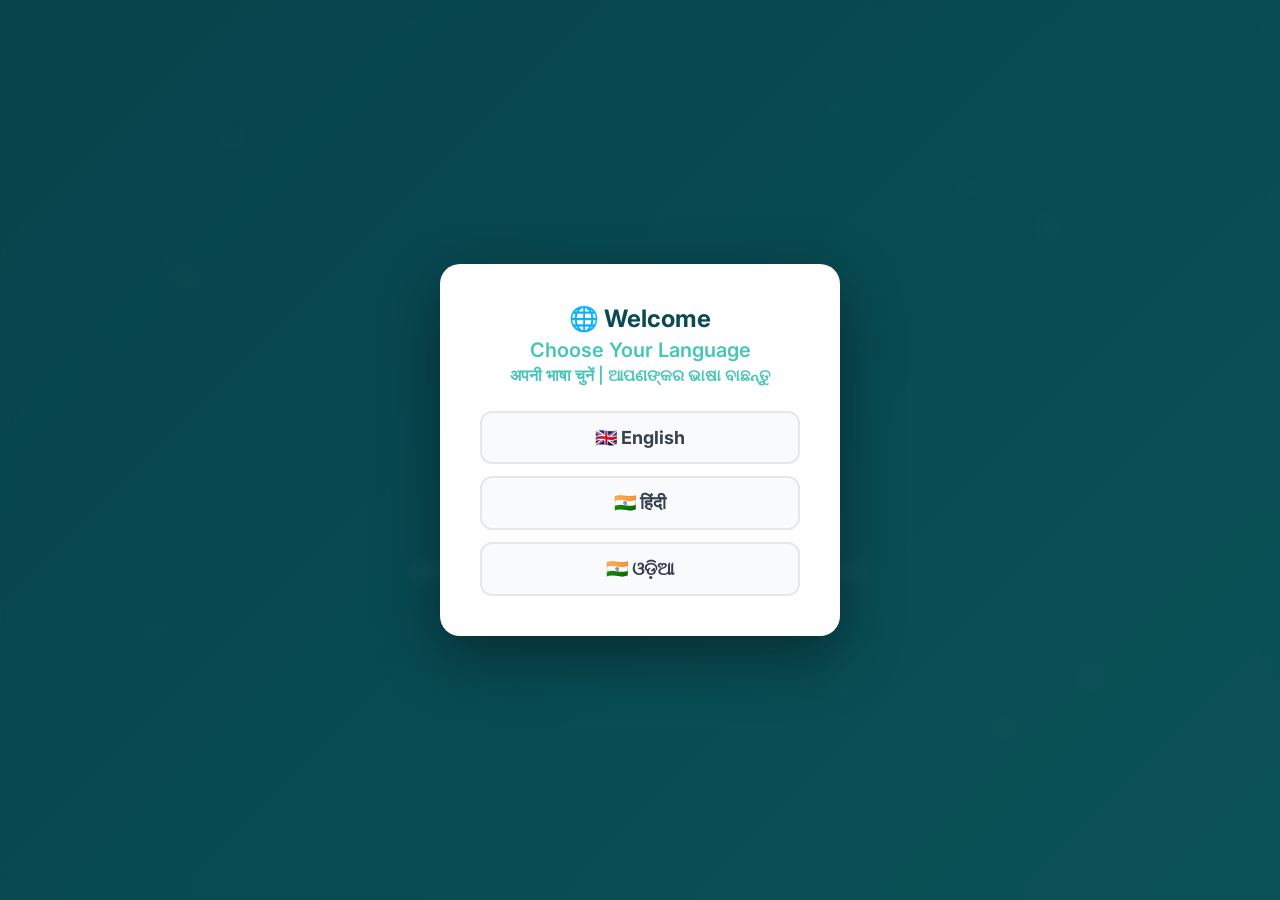
==== commit 5029709d: "Redesign responsive admin dashboard" ====
--- a/frontend/index.html
+++ b/frontend/index.html
@@ -328,11 +328,86 @@
             to { opacity: 1; transform: translateY(0); }
         }
 
+        /* ─── LAPTOP / DESKTOP BIG INTERFACE (min-width: 961px) ─── */
+        @media (min-width: 961px) {
+            /* Login Form Container Scaling (Picture 1) */
+            .form-wrapper {
+                max-width: 540px !important;
+            }
+            .welcome-subtitle {
+                font-size: 16px !important;
+                margin-bottom: 12px !important;
+            }
+            .form-title {
+                font-size: 40px !important;
+                margin-bottom: 36px !important;
+            }
+            .field-label {
+                font-size: 17px !important;
+                margin-bottom: 10px !important;
+            }
+            .forgot-link {
+                font-size: 16px !important;
+            }
+            .input-field {
+                font-size: 17px !important;
+                padding: 16px 20px 16px 54px !important;
+                border-radius: 12px !important;
+            }
+            .input-icon-left svg, .eye-toggle svg {
+                width: 22px !important;
+                height: 22px !important;
+            }
+            .submit-btn {
+                font-size: 19px !important;
+                padding: 18px !important;
+                border-radius: 12px !important;
+                margin-top: 32px !important;
+                font-weight: 700 !important;
+            }
+            .form-footer-text {
+                font-size: 17px !important;
+                margin-top: 40px !important;
+            }
+            .lang-btn {
+                padding: 10px 16px !important;
+                border-radius: 12px !important;
+            }
+            .lang-btn svg {
+                width: 24px !important;
+                height: 24px !important;
+            }
+
+            /* Intro Splash Banner Scaling (Picture 4) */
+            .logo-sweep-container {
+                width: 180px !important;
+                height: 180px !important;
+            }
+            .splash-logo-ring {
+                width: 165px !important;
+                height: 165px !important;
+            }
+            .splash-app-name {
+                font-size: 58px !important;
+                letter-spacing: 3px !important;
+            }
+            .splash-tagline {
+                font-size: 15px !important;
+                letter-spacing: 2px !important;
+                white-space: nowrap !important;
+            }
+            .splash-bar-wrap {
+                width: 280px !important;
+                height: 5px !important;
+            }
+        }
+
         /* Responsive Layout for Mobile & Tablet */
         @media (max-width: 960px) {
             body {
                 height: auto;
                 overflow-y: auto;
+                overflow-x: hidden;
             }
 
             .page-container {
@@ -340,13 +415,14 @@
                 height: auto;
                 max-height: none;
                 overflow: visible;
+                width: 100%;
             }
 
             .hero-section {
                 padding: 0;
                 width: 100%;
                 height: auto;
-                max-height: 450px;
+                max-height: 380px;
             }
 
             .hero-full-img {
@@ -356,10 +432,96 @@
             }
 
             .form-section {
-                padding: 40px 30px;
+                padding: 35px 25px;
                 height: auto;
                 max-height: none;
                 overflow-y: visible;
+                width: 100%;
+            }
+        }
+
+        /* Mobile Phone Screen Specifics (< 768px) */
+        @media (max-width: 767px) {
+            body {
+                width: 100%;
+                overflow-x: hidden;
+            }
+
+            .hero-section {
+                max-height: 240px;
+            }
+
+            .form-section {
+                padding: 24px 18px;
+            }
+
+            .form-wrapper {
+                width: 100%;
+                max-width: 100%;
+            }
+
+            .form-title {
+                font-size: 1.5rem;
+                margin-bottom: 24px;
+            }
+
+            .input-field {
+                font-size: 16px; /* Prevents auto-zoom on mobile safari */
+            }
+
+            .top-right-bar {
+                margin-bottom: 15px;
+            }
+
+            .splash-stage {
+                width: 90vw;
+                max-width: 90vw;
+                padding: 10px;
+            }
+
+            .splash-app-name {
+                font-size: 32px !important;
+                text-align: center;
+            }
+
+            .splash-tagline {
+                font-size: 11px !important;
+                letter-spacing: 1px !important;
+                text-align: center;
+            }
+
+            .logo-sweep-container {
+                width: 100px !important;
+                height: 100px !important;
+            }
+
+            .splash-logo-ring {
+                width: 90px !important;
+                height: 90px !important;
+            }
+
+            .splash-bar-wrap {
+                width: 170px !important;
+            }
+        }
+
+        /* Extra Small Screens (<= 380px) */
+        @media (max-width: 380px) {
+            .hero-section {
+                max-height: 180px;
+            }
+
+            .form-section {
+                padding: 18px 12px;
+            }
+
+            .form-title {
+                font-size: 1.35rem;
+            }
+
+            .submit-btn {
+                padding: 12px;
+                font-size: 14px;
             }
         }
     </style>
